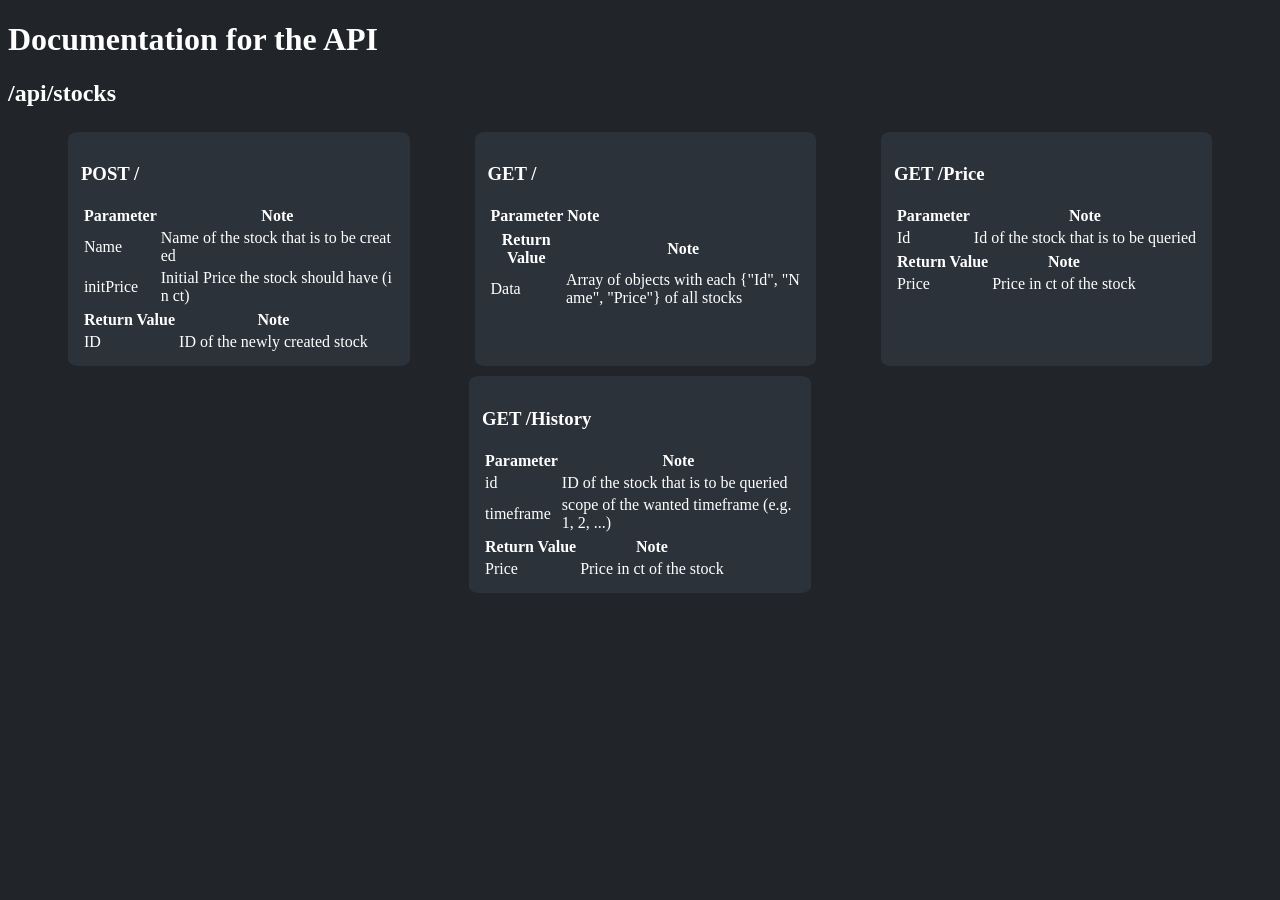
==== static/index.html @ 58d4c129 "[FRONTEND] Added routing to static site (currently a copy of the api documentation as a demo)" ====
<!DOCTYPE html>
<html lang="en">
<head>
    <meta charset="UTF-8">
    <title>API Documentation</title>
    <link rel="stylesheet" href="./style.css">
</head>
<body>
    <h1>Documentation for the API</h1>
    <div class="section">
        <h2>/api/stocks</h2>
        <div class="requests">
            <div class="request post">
                <h3>POST /</h3>
                <table class="parameters">
                    <tr><th>Parameter</th><th>Note</th></tr>
                    <tr>
                        <td>Name</td>
                        <td>Name of the stock that is to be created</td>
                    </tr>
                    <tr>
                        <td>initPrice</td>
                        <td>Initial Price the stock should have (in ct)</td>
                    </tr>
                </table>
                <table class="returnvalues">
                    <tr><th>Return Value</th><th>Note</th></tr>
                    <tr>
                        <td>ID</td>
                        <td>ID of the newly created stock</td>
                    </tr>
                </table>
            </div>
            <div class="request get">
                <h3>GET /</h3>
                <table class="parameters">
                    <tr><th>Parameter</th><th>Note</th></tr>
                </table>
                <table class="returnvalues">
                    <tr><th>Return Value</th><th>Note</th></tr>
                    <tr>
                        <td>Data</td>
                        <td>Array of objects with each {"Id", "Name", "Price"} of all stocks</td>
                    </tr>
                </table>
            </div>
            <div class="request get">
                <h3>GET /Price</h3>
                <table class="parameters">
                    <tr><th>Parameter</th><th>Note</th></tr>
                    <tr>
                        <td>Id</td>
                        <td>Id of the stock that is to be queried</td>
                    </tr>
                </table>
                <table class="returnvalues">
                    <tr><th>Return Value</th><th>Note</th></tr>
                    <tr>
                        <td>Price</td>
                        <td>Price in ct of the stock</td>
                    </tr>
                </table>
            </div>
            <div class="request get">
                <h3>GET /History</h3>
                <table class="parameters">
                    <tr><th>Parameter</th><th>Note</th></tr>
                    <tr>
                        <td>id</td>
                        <td>ID of the stock that is to be queried</td>
                    </tr>
                    <tr>
                        <td>timeframe</td>
                        <td>scope of the wanted timeframe (e.g. 1, 2, ...)</td>
                    </tr>
                </table>
                <table class="returnvalues">
                    <tr><th>Return Value</th><th>Note</th></tr>
                    <tr>
                        <td>Price</td>
                        <td>Price in ct of the stock</td>
                    </tr>
                </table>
            </div>
        </div>
    </div>

</body>
</html>
---- static/style.css ----
body {
    background-color: #212529;
    font-family: "Ubuntu Mono";
    color: white;
}
.section {

}
.requests {
    display: flex;
    flex-wrap: wrap;
    justify-content: space-evenly;
}
.request {
    background-color: #2b3239;
    border-radius: 3%;
    margin: 5px;
    padding: 1%;
    max-width: 25%;
    transition: background-color 0.2s, color 0.2s;
}
@media only screen and (max-width: 800px) {
    .request {
        max-width: 100%;
        width: 100%;
    }
}
.post:hover {
    background-color: #ffe47e;
    color: black;
}
.get:hover {
    background-color: #4d9169;
}
.put:hover {
    background-color: #6ca0e1;
}
.patch:hover {
    background-color: #c0a8e1;
}
.delete:hover {
    background-color: #f79a8e;
}
.head:hover {
    background-color: #65cf91;
}
.options:hover {
    background-color: #da57a0;
}
td {
    word-break: break-all;
}
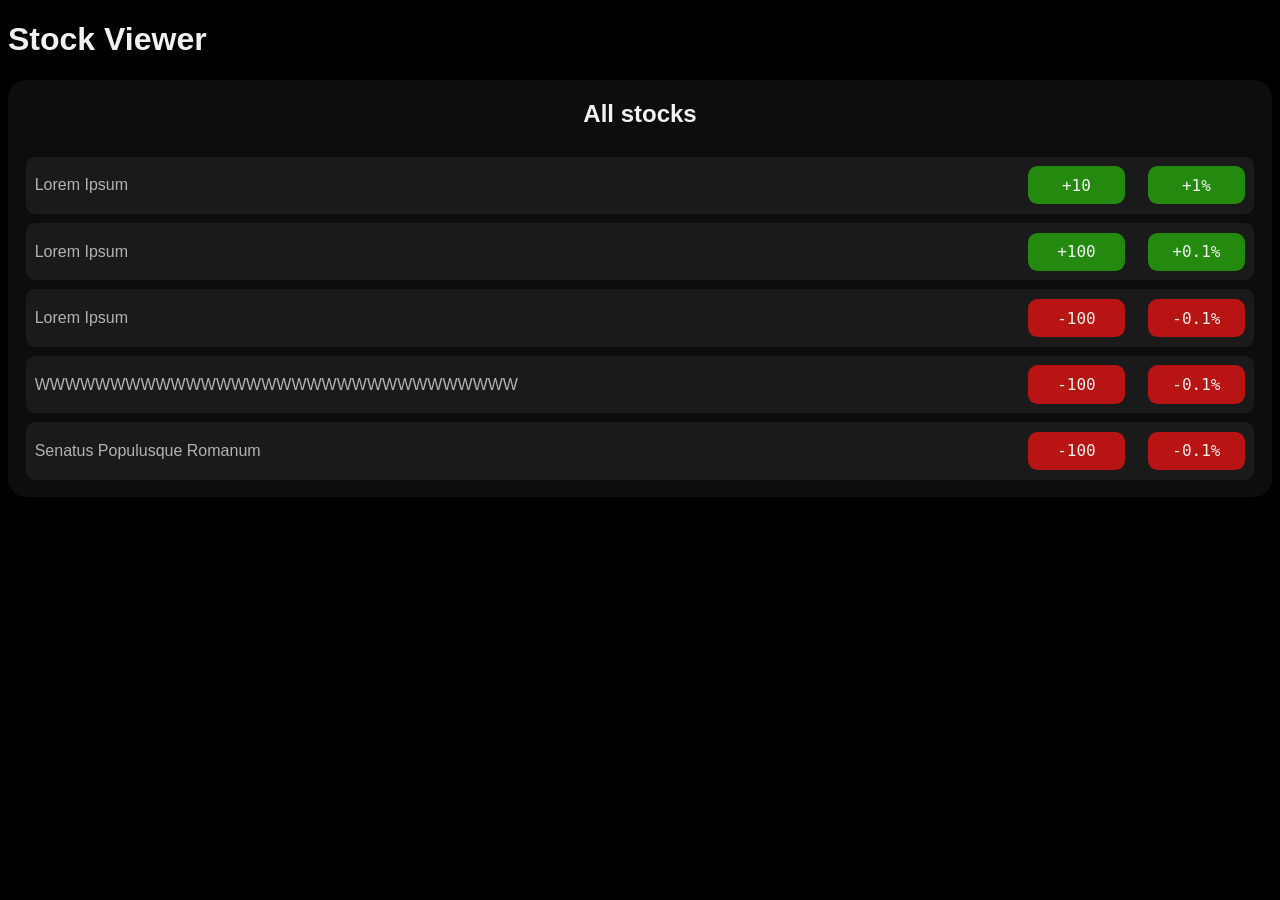
==== commit 59f131ee: "[FRONTEND] Added demo frontend" ====
--- a/static/index.html
+++ b/static/index.html
@@ -2,85 +2,48 @@
 <html lang="en">
 <head>
     <meta charset="UTF-8">
-    <title>API Documentation</title>
+    <title>Stock Viewer</title>
     <link rel="stylesheet" href="./style.css">
 </head>
 <body>
-    <h1>Documentation for the API</h1>
-    <div class="section">
-        <h2>/api/stocks</h2>
-        <div class="requests">
-            <div class="request post">
-                <h3>POST /</h3>
-                <table class="parameters">
-                    <tr><th>Parameter</th><th>Note</th></tr>
-                    <tr>
-                        <td>Name</td>
-                        <td>Name of the stock that is to be created</td>
-                    </tr>
-                    <tr>
-                        <td>initPrice</td>
-                        <td>Initial Price the stock should have (in ct)</td>
-                    </tr>
-                </table>
-                <table class="returnvalues">
-                    <tr><th>Return Value</th><th>Note</th></tr>
-                    <tr>
-                        <td>ID</td>
-                        <td>ID of the newly created stock</td>
-                    </tr>
-                </table>
+    <div class="header">
+        <h1>Stock Viewer</h1>
+    </div>
+    <div class="stocklist">
+        <h2>All stocks</h2>
+        <div class="stockoverview">
+            <div class="stockname">Lorem Ipsum</div>
+            <div>
+                <div class="change positive">+10</div>
+                <div class="change positive">+1%</div>
             </div>
-            <div class="request get">
-                <h3>GET /</h3>
-                <table class="parameters">
-                    <tr><th>Parameter</th><th>Note</th></tr>
-                </table>
-                <table class="returnvalues">
-                    <tr><th>Return Value</th><th>Note</th></tr>
-                    <tr>
-                        <td>Data</td>
-                        <td>Array of objects with each {"Id", "Name", "Price"} of all stocks</td>
-                    </tr>
-                </table>
+        </div>
+        <div class="stockoverview">
+            <div class="stockname">Lorem Ipsum</div>
+            <div>
+                <div class="change positive">+100</div>
+                <div class="change positive">+0.1%</div>
             </div>
-            <div class="request get">
-                <h3>GET /Price</h3>
-                <table class="parameters">
-                    <tr><th>Parameter</th><th>Note</th></tr>
-                    <tr>
-                        <td>Id</td>
-                        <td>Id of the stock that is to be queried</td>
-                    </tr>
-                </table>
-                <table class="returnvalues">
-                    <tr><th>Return Value</th><th>Note</th></tr>
-                    <tr>
-                        <td>Price</td>
-                        <td>Price in ct of the stock</td>
-                    </tr>
-                </table>
+        </div>
+        <div class="stockoverview">
+            <div class="stockname">Lorem Ipsum</div>
+            <div>
+                <div class="change negative">-100</div>
+                <div class="change negative">-0.1%</div>
             </div>
-            <div class="request get">
-                <h3>GET /History</h3>
-                <table class="parameters">
-                    <tr><th>Parameter</th><th>Note</th></tr>
-                    <tr>
-                        <td>id</td>
-                        <td>ID of the stock that is to be queried</td>
-                    </tr>
-                    <tr>
-                        <td>timeframe</td>
-                        <td>scope of the wanted timeframe (e.g. 1, 2, ...)</td>
-                    </tr>
-                </table>
-                <table class="returnvalues">
-                    <tr><th>Return Value</th><th>Note</th></tr>
-                    <tr>
-                        <td>Price</td>
-                        <td>Price in ct of the stock</td>
-                    </tr>
-                </table>
+        </div>
+        <div class="stockoverview">
+            <div class="stockname">WWWWWWWWWWWWWWWWWWWWWWWWWWWWWWWW</div>
+            <div>
+                <div class="change negative">-100</div>
+                <div class="change negative">-0.1%</div>
+            </div>
+        </div>
+        <div class="stockoverview">
+            <div class="stockname">Senatus Populusque Romanum</div>
+            <div>
+                <div class="change negative">-100</div>
+                <div class="change negative">-0.1%</div>
             </div>
         </div>
     </div>
--- a/static/style.css
+++ b/static/style.css
@@ -1,52 +1,91 @@
+
+:root {
+    --bg-dark: hsl(0, 0%, 0%);
+    --bg: hsl(0, 0%, 5%);
+    --bg-light: hsl(0, 0%, 10%);
+    --highlight: hsl(0, 0%, 15%);
+    --text: hsl(0, 0%, 95%);
+    --text-muted: hsl(0, 0%, 70%);
+
+    --positiv: hsl(110, 80%, 40%);
+    --positiv-muted: hsl(110, 80%, 30%);
+    --negative: hsl(0, 80%, 50%);
+    --negative-muted: hsl(0, 80%, 40%);
+    font-family: Ubuntu, sans-serif;
+}
+
+body.light {
+    --bg-dark: hsl(0, 0%, 90%);
+    --bg: hsl(0, 0%, 95%);
+    --bg-light: hsl(0, 0%, 100%);
+    --text: hsl(0, 0%, 5%);
+    --text-muted: hsl(0, 0%, 30%);
+}
+
 body {
-    background-color: #212529;
-    font-family: "Ubuntu Mono";
-    color: white;
+    background-color: var(--bg-dark);
 }
-.section {
 
+.header {
+    color:var(--text);
+    position: sticky;
 }
-.requests {
+.stocklist {
+    background-color: var(--bg);
     display: flex;
-    flex-wrap: wrap;
-    justify-content: space-evenly;
+    flex-direction: column;
+    gap: 1ch;
+    border-radius: 2ch;
+    padding-bottom: 2ch;
 }
-.request {
-    background-color: #2b3239;
-    border-radius: 3%;
-    margin: 5px;
-    padding: 1%;
-    max-width: 25%;
-    transition: background-color 0.2s, color 0.2s;
+.stocklist h2 {
+    color: var(--text);
+    text-align: center;
 }
-@media only screen and (max-width: 800px) {
-    .request {
-        max-width: 100%;
-        width: 100%;
-    }
+.stockoverview {
+    background-color: var(--bg-light);
+    color: var(--text-muted);
+    display: flex;
+    justify-content: space-between;
+    max-width: 100%;
+    border-radius: 1ch;
+    transition: background-color 0.1s, color 0.1s;
+    margin: 0 2ch;
+    align-items: center;
 }
-.post:hover {
-    background-color: #ffe47e;
-    color: black;
+.stockoverview:hover {
+    background-color: var(--highlight);
+    color: var(--text);
 }
-.get:hover {
-    background-color: #4d9169;
+.stockname {
+    word-break: break-word;
+    width: 40%;
+    margin: 1ch;
 }
-.put:hover {
-    background-color: #6ca0e1;
+.change {
+    display: inline-block;
+    background-color: var(--bg-light);
+    font-family: "Ubuntu Mono",monospace;
+    padding: 1ch;
+    border-radius: 1ch;
+    margin: 1ch;
+    width: 8ch;
+    text-align: center;
+    transition: background-color 0.1s;
+    color: var(--text);
 }
-.patch:hover {
-    background-color: #c0a8e1;
+.change.positive {
+    background-color: var(--positiv-muted);
 }
-.delete:hover {
-    background-color: #f79a8e;
+
+.change.positive:hover {
+    background-color: var(--positiv);
 }
-.head:hover {
-    background-color: #65cf91;
+
+.change.negative {
+    background-color: var(--negative-muted);
 }
-.options:hover {
-    background-color: #da57a0;
-}
-td {
-    word-break: break-all;
-}
+
+.change.negative:hover {
+    background-color: var(--negative);
+}
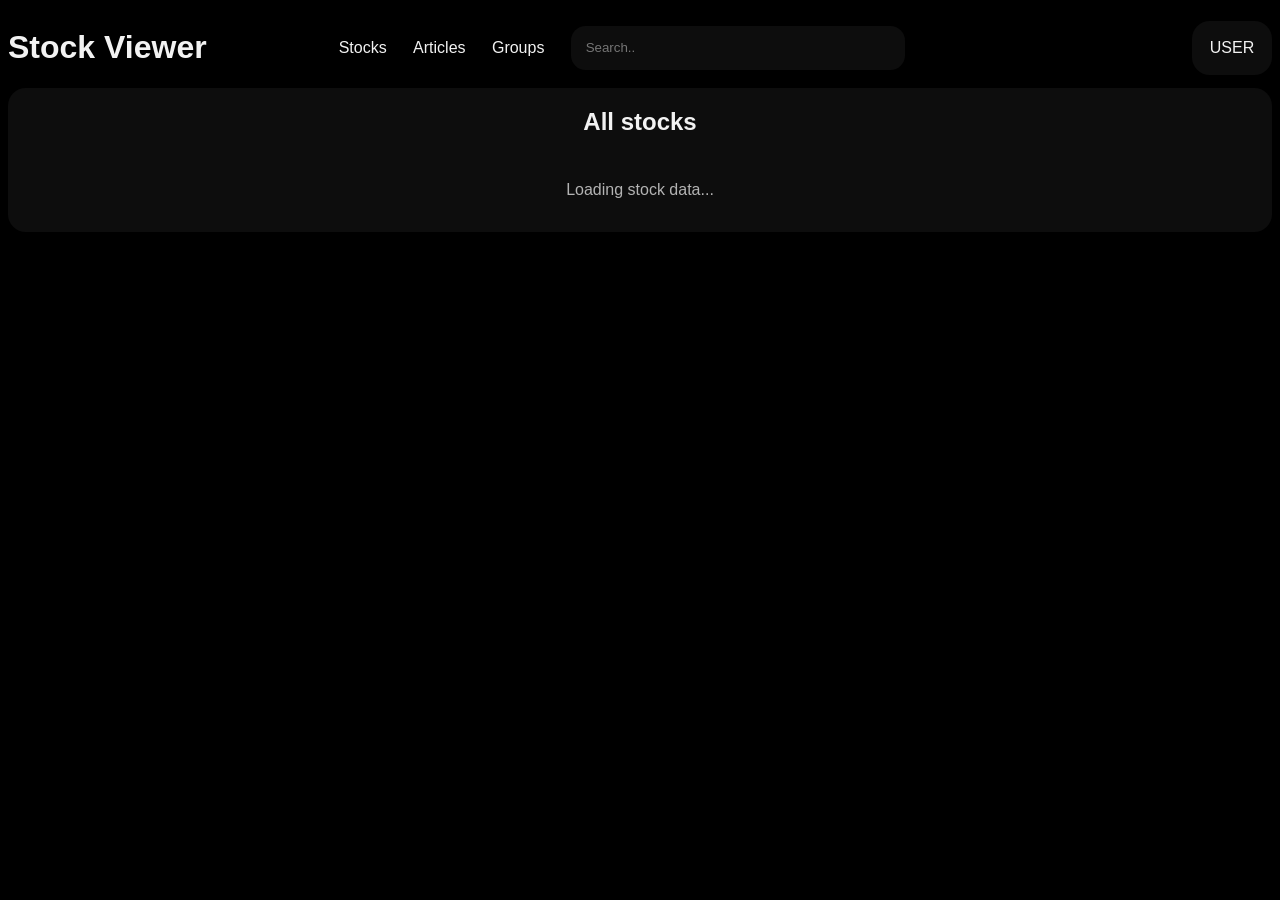
==== commit 4da7d277: "[FRONTEND] Revamped header and made it sticky." ====
--- a/static/index.html
+++ b/static/index.html
@@ -4,49 +4,13 @@
     <meta charset="UTF-8">
     <title>Stock Viewer</title>
     <link rel="stylesheet" href="./style.css">
+    <script src="components/core.js" ></script>
+    <script src="components/stocklist.js" ></script>
 </head>
 <body>
-    <div class="header">
-        <h1>Stock Viewer</h1>
+    <header-bar></header-bar>
+    <div class="main">
+        <stocklist-all></stocklist-all>
     </div>
-    <div class="stocklist">
-        <h2>All stocks</h2>
-        <div class="stockoverview">
-            <div class="stockname">Lorem Ipsum</div>
-            <div>
-                <div class="change positive">+10</div>
-                <div class="change positive">+1%</div>
-            </div>
-        </div>
-        <div class="stockoverview">
-            <div class="stockname">Lorem Ipsum</div>
-            <div>
-                <div class="change positive">+100</div>
-                <div class="change positive">+0.1%</div>
-            </div>
-        </div>
-        <div class="stockoverview">
-            <div class="stockname">Lorem Ipsum</div>
-            <div>
-                <div class="change negative">-100</div>
-                <div class="change negative">-0.1%</div>
-            </div>
-        </div>
-        <div class="stockoverview">
-            <div class="stockname">WWWWWWWWWWWWWWWWWWWWWWWWWWWWWWWW</div>
-            <div>
-                <div class="change negative">-100</div>
-                <div class="change negative">-0.1%</div>
-            </div>
-        </div>
-        <div class="stockoverview">
-            <div class="stockname">Senatus Populusque Romanum</div>
-            <div>
-                <div class="change negative">-100</div>
-                <div class="change negative">-0.1%</div>
-            </div>
-        </div>
-    </div>
-
 </body>
 </html>
--- a/static/style.css
+++ b/static/style.css
@@ -26,10 +26,62 @@
     background-color: var(--bg-dark);
 }
 
-.header {
+header-bar {
+    display: grid;
+    grid-template-rows: auto;
+    grid-template-columns: repeat(6, auto);
+    text-decoration: none;
+    position: sticky;
+    top: 0;
+    background-color: var(--bg-dark);
+}
+
+header-bar h1 {
     color:var(--text);
-    position: sticky;
+    grid-column: 1;
 }
+
+header-bar nav {
+    grid-column: 2;
+    display: flex;
+    justify-content: space-evenly;
+    align-self: center;
+}
+
+header-bar nav a {
+    color: var(--text);
+    text-decoration: none;
+}
+
+header-bar search-bar {
+    grid-column: 3/4;
+    align-self: center;
+}
+search-bar input{
+    width: 100%;
+    background-color: var(--bg);
+    border: none;
+    border-radius: 2ch;
+    color: var(--text);
+    padding: 2ch;
+}
+header-bar user-manager {
+
+    grid-column: 6;
+
+}
+user-manager {
+    color: var(--text);
+    align-self: center;
+    text-align: right;
+}
+user-manager div {
+    display: inline-block;
+    border-radius: 2ch;
+    padding: 2ch;
+    background-color: var(--bg);
+}
+
 .stocklist {
     background-color: var(--bg);
     display: flex;
@@ -37,6 +89,10 @@
     gap: 1ch;
     border-radius: 2ch;
     padding-bottom: 2ch;
+}
+.stocklist p {
+    color: var(--text-muted);
+    align-self: center;
 }
 .stocklist h2 {
     color: var(--text);
@@ -52,6 +108,7 @@
     transition: background-color 0.1s, color 0.1s;
     margin: 0 2ch;
     align-items: center;
+    text-decoration: none;
 }
 .stockoverview:hover {
     background-color: var(--highlight);
@@ -74,18 +131,18 @@
     transition: background-color 0.1s;
     color: var(--text);
 }
-.change.positive {
+.positive > .change {
     background-color: var(--positiv-muted);
 }
 
-.change.positive:hover {
+.positive > .change:hover {
     background-color: var(--positiv);
 }
 
-.change.negative {
+.negative > .change {
     background-color: var(--negative-muted);
 }
 
-.change.negative:hover {
+.negative > .change:hover {
     background-color: var(--negative);
 }
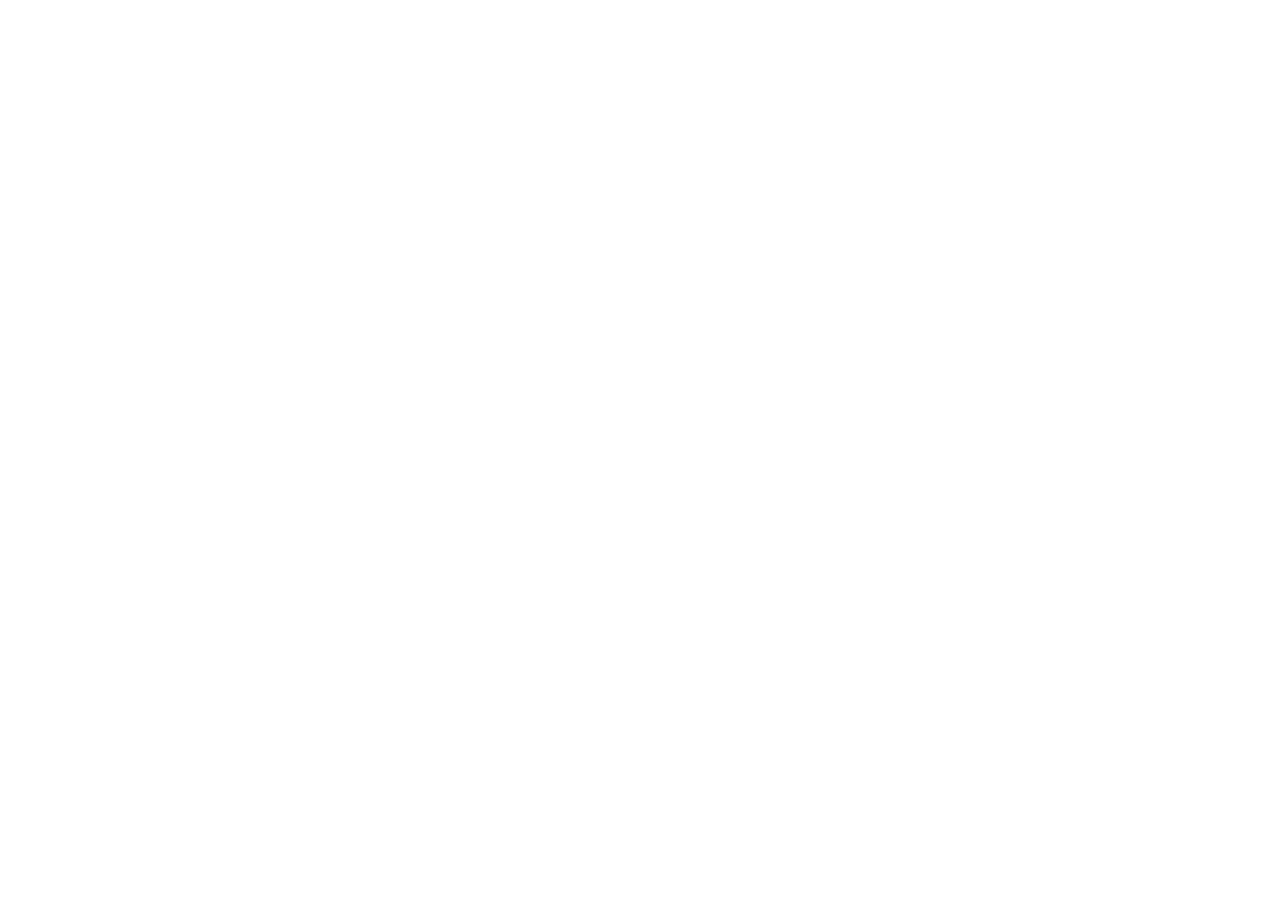
==== commit 8950ef43: "[FRONTEND] Fixed website not loading in subpaths. Also added a new way to serve the HTML!" ====
--- a/static/index.html
+++ b/static/index.html
@@ -3,9 +3,9 @@
 <head>
     <meta charset="UTF-8">
     <title>Stock Viewer</title>
-    <link rel="stylesheet" href="./style.css">
-    <script src="components/core.js" ></script>
-    <script src="components/stocklist.js" ></script>
+    <link rel="stylesheet" href="/style.css">
+    <script src="/components/core.js" ></script>
+    <script src="/components/stocklist.js" ></script>
 </head>
 <body>
     <header-bar></header-bar>
